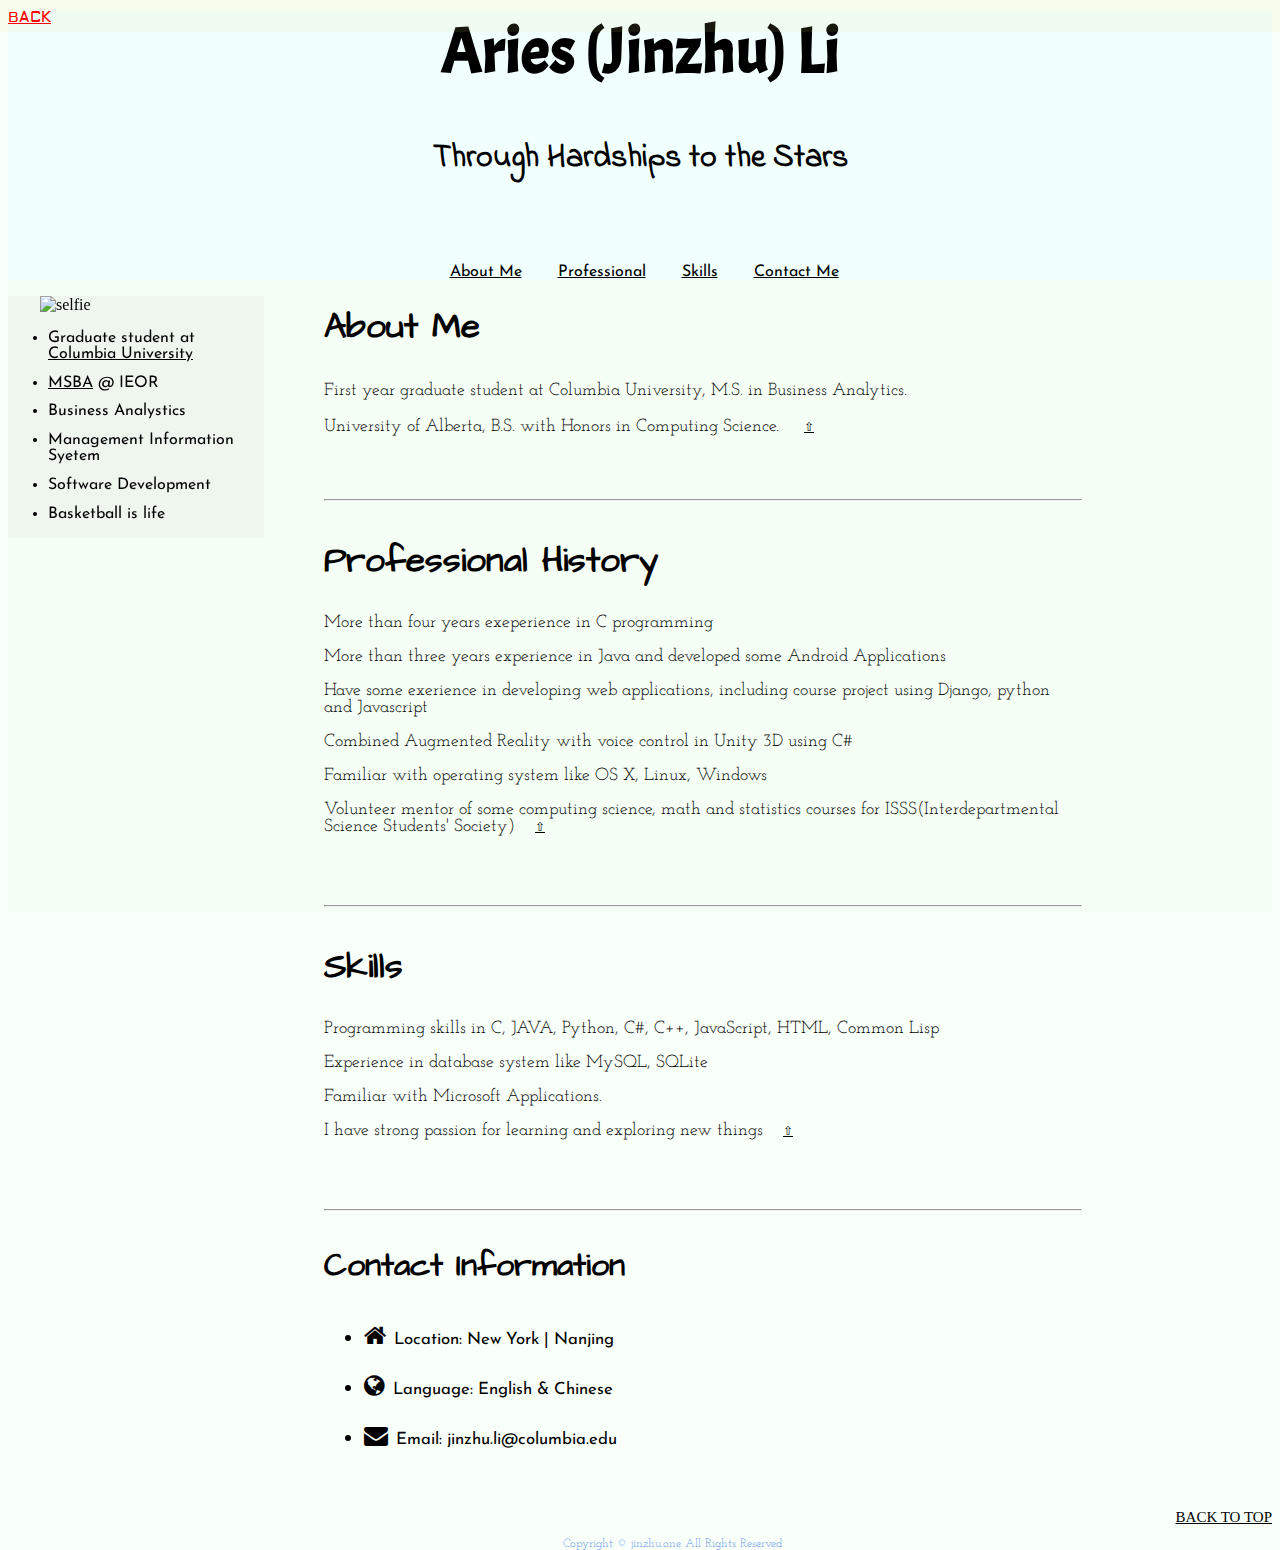
==== profile.html @ cb9e81c2 "Update profile.html" ====
<!DOCTYPE html>
<html>
  <head>
    <meta charset="utf-8">
    <meta http-equiv="X-UA-Compatible" content="IE=edge,chrome">
    <!-- add font-family Aldrich -->
    <link href="https://fonts.googleapis.com/css?family=Aldrich" rel="stylesheet">
    <!-- add some special icon
    reference from http://www.w3schools.com/icons/fontawesome_icons_intro.asp
    -->
    <meta name="viewport" content="width=device-width, initial-scale=1">
    <link rel="stylesheet" href="https://cdnjs.cloudflare.com/ajax/libs/font-awesome/4.7.0/css/font-awesome.min.css">
    <link href="https://fonts.googleapis.com/css?family=Acme|Indie+Flower|Josefin+Sans|Josefin+Slab:400,600,700|Architects+Daughter" rel="stylesheet">
    <title>About Me -- Aries (Jinzhu)</title>
    <!-- link html to css -->
    <link href="css/profile.css" type="text/css" rel="stylesheet">
  </head>

  <body>
    <div class="container">
    <div class="head">
      <header class="blender">
        <div class="goback">
          <a class="back" href="index.html">
            BACK
          </a>
        </div>
      </header>
      <header class="navi">
        <h1>Aries (Jinzhu) Li</h1>
        <h3>Through Hardships to the Stars</h3>
        <nav class="guide">
          <ul class="list">
            <li><a href="#m1">About Me</a></li>
            <li><a href="#m2">Professional</a></li>
            <li><a href="#m3">Skills</a></li>
            <li><a href="#m4">Contact Me</a></li>
          </ul>
        </nav>
      </header>
    </div>
    <div class="sidebar">
      <img src="image/self2.JPG" alt="selfie">
      <ul class="left">
        <li>Graduate student at <a href="https://www.columbia.edu/">Columbia University</a></li>
        <li><a href="https://msba.engineering.columbia.edu/">MSBA</a> @ IEOR</li>
        <li>Business Analystics</li>
        <li>Management Information Syetem</li>
        <li>Software Development</li>
        <li>Basketball is life</li>
      </ul>
    </div>
    <div class="detail">
      <div id="introduction">
        <h2 id="m1">About Me</h2>
        <p>First year graduate student at Columbia University, M.S. in Business Analytics. </br>
          University of Alberta, B.S. with Honors in Computing Science.  &nbsp;&nbsp;&nbsp;
           <!-- I'm interested in data analysis and data mining. &nbsp;&nbsp;&nbsp; -->
          <span><a href="#top">&#8679;</a></span>
        </p>
        <hr>
      </div>
      <div id="professional">
        <h2 id="m2">Professional History</h2>
        <p>More than four years exeperience in C programming</br></br>
          More than three years experience in Java and developed some Android Applications</br></br>
          Have some exerience in developing web applications, including course project using Django, python and Javascript</br></br>
          Combined Augmented Reality with voice control in Unity 3D using C#</br></br>
          Familiar with operating system like OS X, Linux, Windows</br></br>
          Volunteer mentor of some computing science, math and statistics courses for ISSS(Interdepartmental Science Students' Society)&nbsp;&nbsp;&nbsp;
          <span><a href="#top">&#8679;</a></span></br></br>
        </p>
        <hr>
      </div>
      <div id="skills">
        <h2 id="m3">Skills</h2>
        <p>Programming skills in C, JAVA, Python, C#, C++, JavaScript, HTML, Common Lisp</br></br>
          Experience in database system like MySQL, SQLite</br></br>
          <!-- I am good at data collection and data mining.</br></br> -->
          Familiar with Microsoft Applications.</br></br>
          I have strong passion for learning and exploring new things&nbsp;&nbsp;&nbsp;
          <span><a href="#top">&#8679;</a></span></br></br>
        </p>
        <hr>
      </div>
      <div id="contact">
        <h2 id="m4">Contact Information</h2>
        <ul class="contactInfo">
        <li>
          <i class="fa fa-home"></i>
          <span>Location: New York | Nanjing</span>
        </li>
        <li>
          <i class="fa fa-globe"></i>
          <span>Language: English & Chinese</span>
        </li>
        <li>
          <i class="fa fa-envelope"></i>
          <span>Email: jinzhu.li@columbia.edu</span>
        </li>
      </ul>
      </div>
      <div class="bottom">
        <a href="#top">BACK TO TOP</a>
      </div>
      <div class="footer">
          <div class="footer-content">
              <p>Copyright © jinzhu.one All Rights Reserved
              </p>
          </div>
      </div>
    </div>
  </div>
  </body>
</html>
---- css/profile.css ----
html, body {
  background-color: rgba(240,255,240,0.4);
  height: 100%;
}

h2 {
  font-size: 200%;
  font-family: 'Architects Daughter', cursive;
}

hr {
  margin-top: 3em;
}

a {
  color: #000000;
}

li {
  font-family: 'Josefin Sans', sans-serif;
}

p {
  font-family: 'Josefin Slab', serif;
}

.goback {
  text-align: left;
  padding-top: 0.5em;
  padding-left: 0.5em;
}

a.back {
  font-family: 'Aldrich';
  font-size: 15px;
  color: red;
  text-decoration: underline;
}

.bottom {
  position: relative;
  font-size: 15px;
  color: #00FFFF;
  text-align: right;
  margin-top: 3em;
}

i.material-icons {
  display: block;
  margin-bottom: 20px;
  padding: 0;
}

.blender {
  position: absolute;
  width: 100%;
  height: 2em;

  top: 0;
  left: 0;
  right: 0;

  background-color: rgba(240,230,140, 0.1);

  z-index: 1;
}

.navi {
  position: relative;;
  width: 100%;
  /*height: 100%;*/

  left: 0;
  right: 0;

  margin-top: -2em;;

  background-color: white;
  background-color: rgba(240, 255, 255, 0.8);

  /*z-index: -1;*/
}

h1, h3 {
  text-align: center;
}

h1 {
  font-size: 400%;
  font-family: 'Acme', sans-serif;
}

h3 {
  font-family: 'Indie Flower', cursive;
  font-size: 200%;
}

.list {
  text-align: center;
  margin-right: 4em;
  /*background-color: rgba(173, 216, 230,0.5);*/
}

.guide {
  padding-top: 2em;
}

.guide > * > li {
  display: inline-block;
  margin-left: 2em;
}

nav a:hover {
  background-color: GreenYellow;
}

img {
  max-width: 65%;
  max-height: 65%;
  position: relative;
  left: 2em;
}

.sidebar {
  float: left;
  position: fixed;
  background-color: rgba(211, 211, 211, 0.2);
  width: 20%;
  margin-bottom: 2em;
}

.sidebar > * > li {
  margin-bottom: 0.8em;
}

.sidebar a:hover {
  background-color: yellow;
}

ul.left {
  margin-top: 1em;
}

#introduction {
  position: relative;
  margin-left: 25%;;
  width: 60%;
  height: auto;
  line-height: 200%;
  font-size: 110%;
}

span {
  font-size: 70%;
}

#professional {
  position: relative;
  margin-top: 2em;
  margin-left: 25%;
  width: 60%;
  text-align: left;
  font-size: 110%;
}

#skills {
  position: relative;
  margin-top: 2em;
  margin-left: 25%;
  width: 60%;
  font-size: 110%;
}

#contact {
  position: relative;
  margin-top: 2em;
  margin-left: 25%;
  width: 60%;
}

#contact > * > li {
  font-size: 150%;
  line-height: 200%;
}

.footer {
  position: relative;
  text-align: center;
  width: 100%;
  left: 2em;
}

.footer-content p{
	color: #6495ED;
	font-size: 12px;
}

@media(max-width:550px) {
  .detail {
    font-size: 0.5em;
  }
  .sidebar {
    font-size: 0.5em;
  }
  .left {
    margin-left: -3em;
  }
}
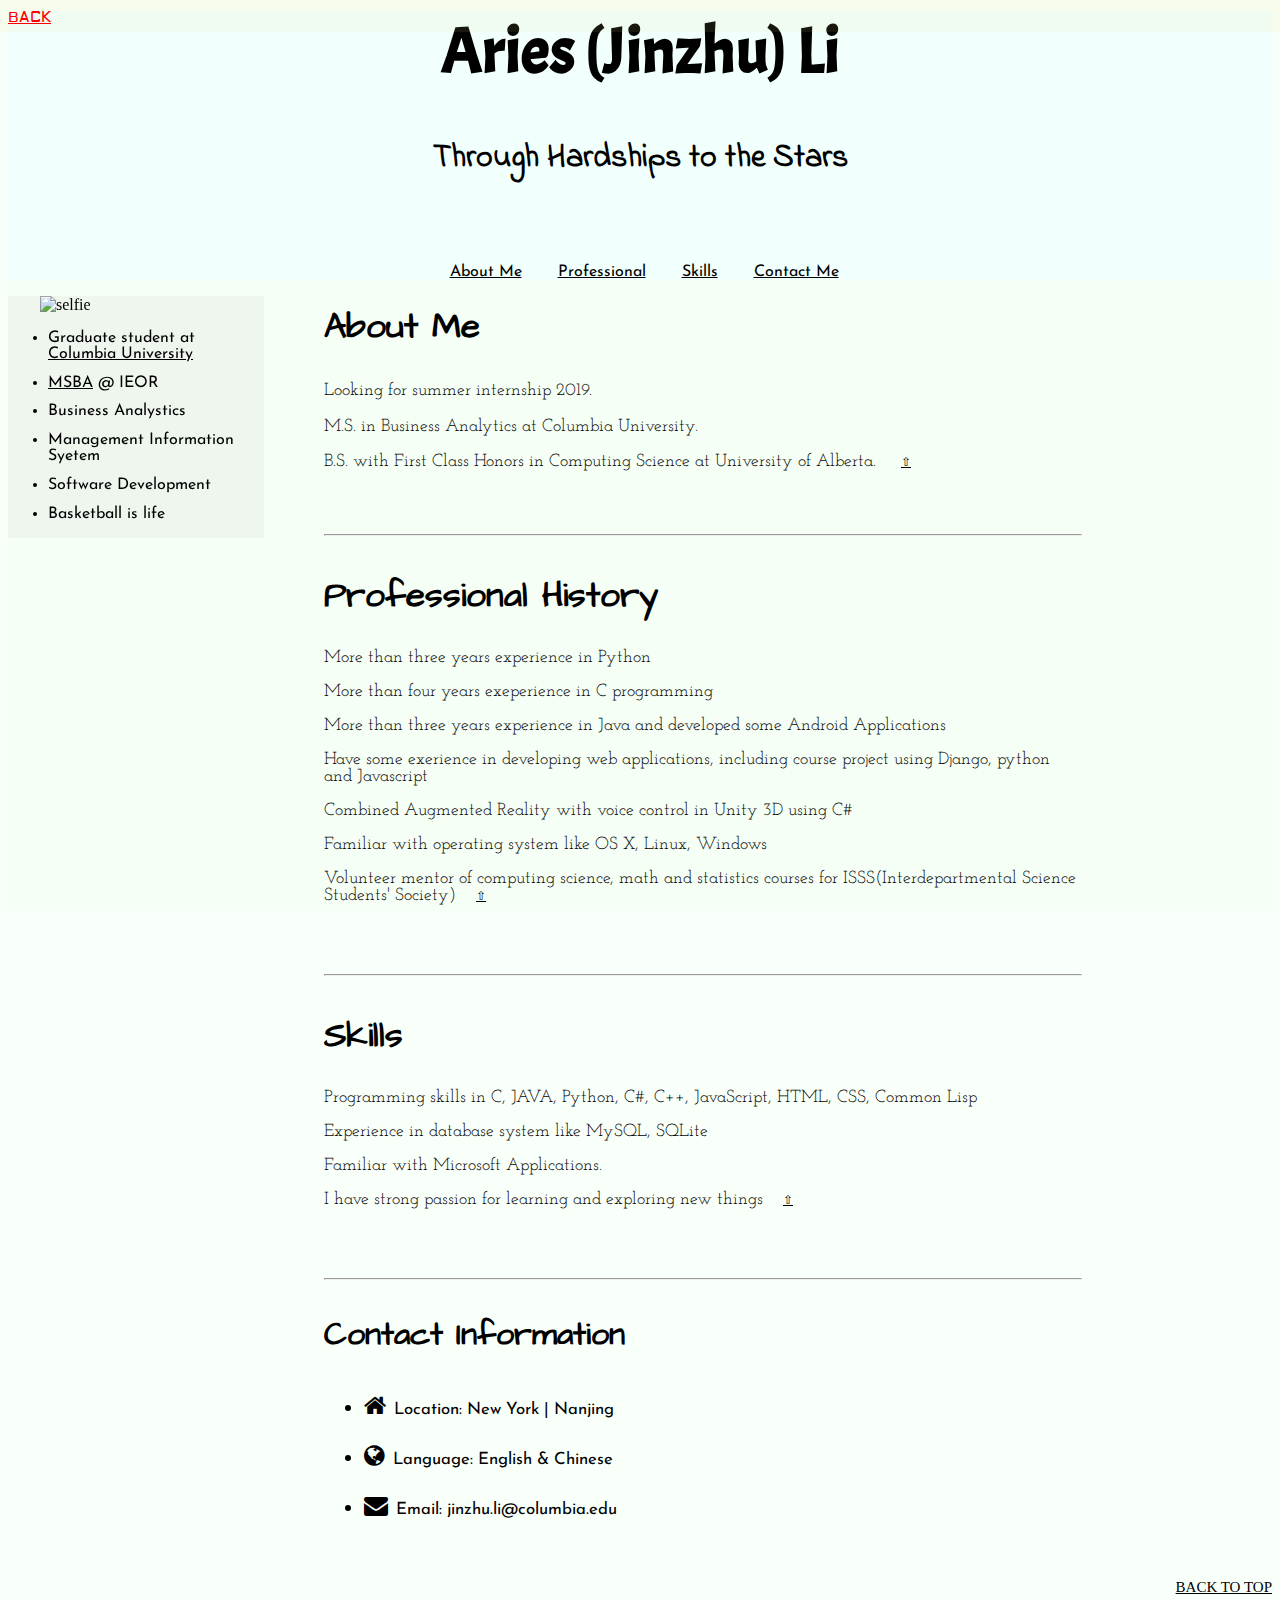
==== commit e930187d: "Update profile.html" ====
--- a/profile.html
+++ b/profile.html
@@ -53,8 +53,9 @@
     <div class="detail">
       <div id="introduction">
         <h2 id="m1">About Me</h2>
-        <p>First year graduate student at Columbia University, M.S. in Business Analytics. </br>
-          University of Alberta, B.S. with Honors in Computing Science.  &nbsp;&nbsp;&nbsp;
+        <p>Looking for summer internship 2019. </br>
+          M.S. in Business Analytics at Columbia University. </br>
+          B.S. with First Class Honors in Computing Science at University of Alberta.  &nbsp;&nbsp;&nbsp;
            <!-- I'm interested in data analysis and data mining. &nbsp;&nbsp;&nbsp; -->
           <span><a href="#top">&#8679;</a></span>
         </p>
@@ -62,19 +63,20 @@
       </div>
       <div id="professional">
         <h2 id="m2">Professional History</h2>
-        <p>More than four years exeperience in C programming</br></br>
+        <p>More than three years experience in Python</br></br>
+          More than four years exeperience in C programming</br></br>
           More than three years experience in Java and developed some Android Applications</br></br>
           Have some exerience in developing web applications, including course project using Django, python and Javascript</br></br>
           Combined Augmented Reality with voice control in Unity 3D using C#</br></br>
           Familiar with operating system like OS X, Linux, Windows</br></br>
-          Volunteer mentor of some computing science, math and statistics courses for ISSS(Interdepartmental Science Students' Society)&nbsp;&nbsp;&nbsp;
+          Volunteer mentor of computing science, math and statistics courses for ISSS(Interdepartmental Science Students' Society)&nbsp;&nbsp;&nbsp;
           <span><a href="#top">&#8679;</a></span></br></br>
         </p>
         <hr>
       </div>
       <div id="skills">
         <h2 id="m3">Skills</h2>
-        <p>Programming skills in C, JAVA, Python, C#, C++, JavaScript, HTML, Common Lisp</br></br>
+        <p>Programming skills in C, JAVA, Python, C#, C++, JavaScript, HTML, CSS, Common Lisp</br></br>
           Experience in database system like MySQL, SQLite</br></br>
           <!-- I am good at data collection and data mining.</br></br> -->
           Familiar with Microsoft Applications.</br></br>
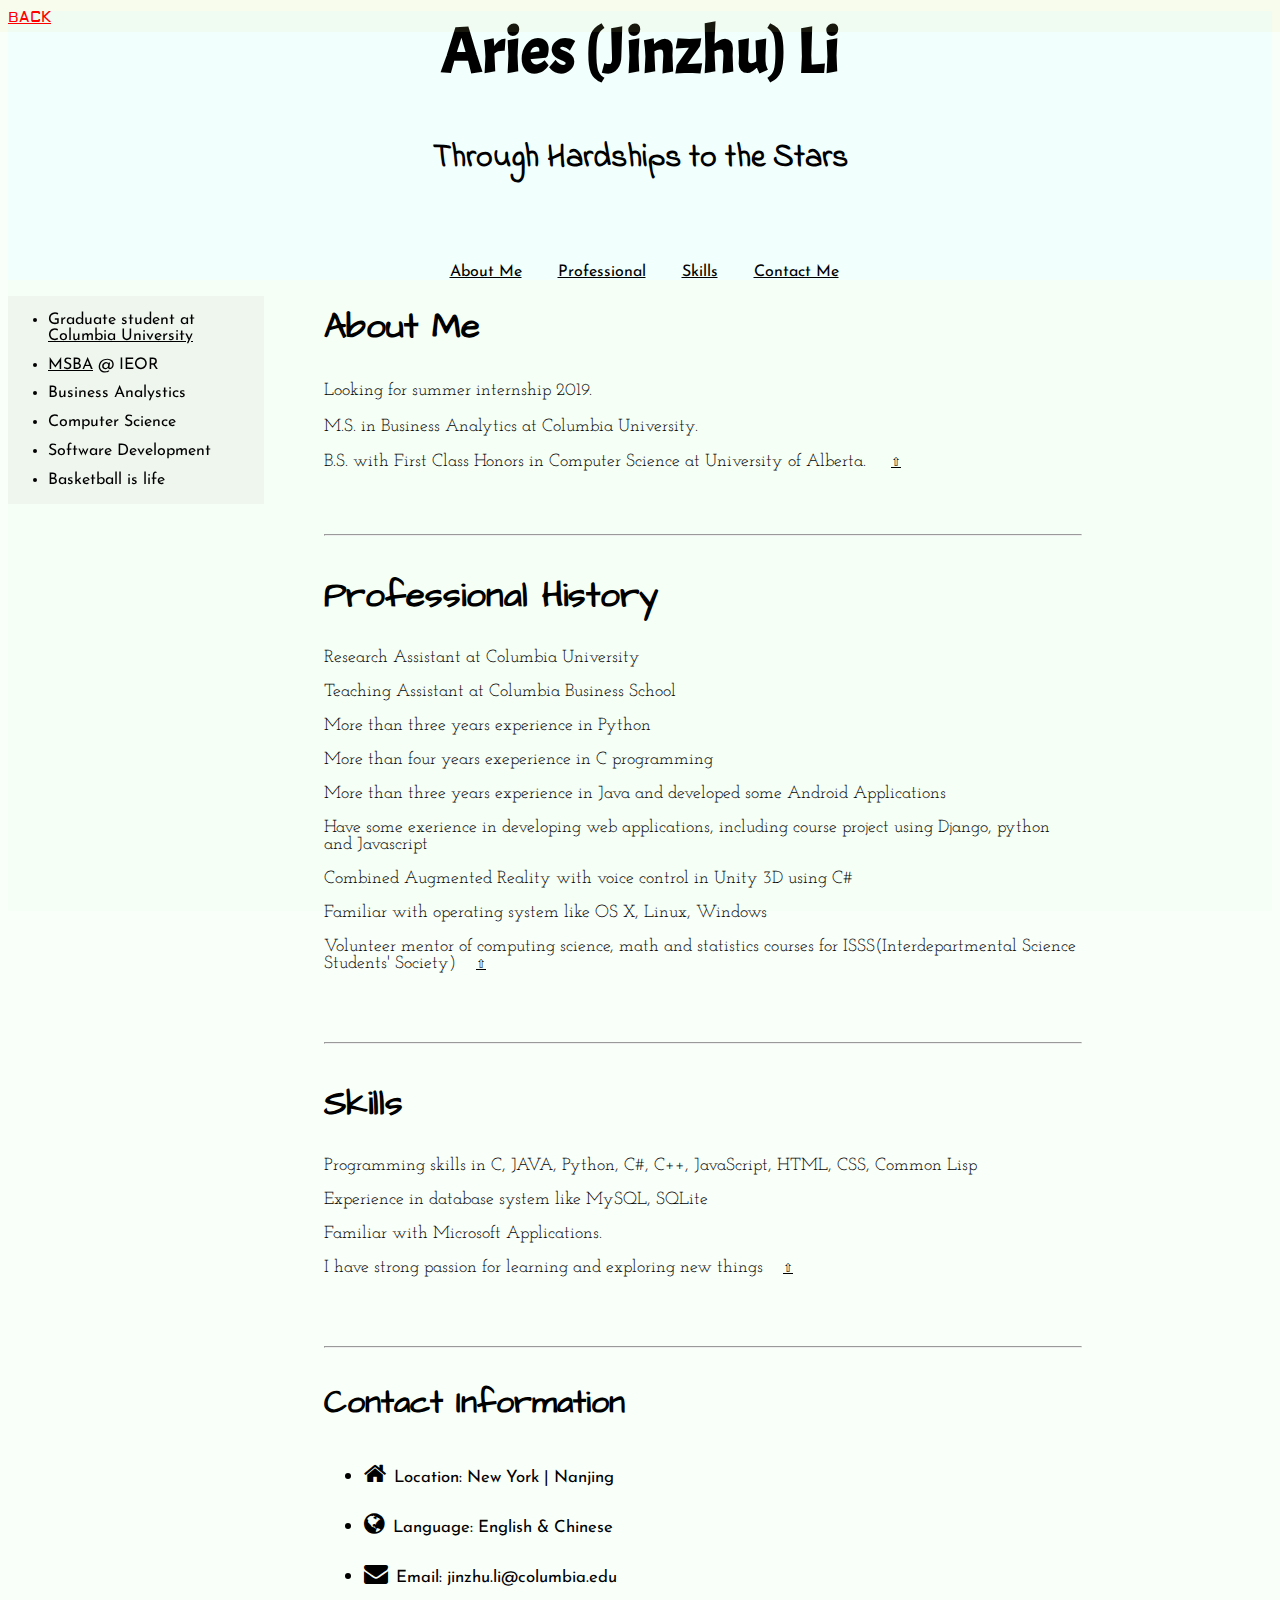
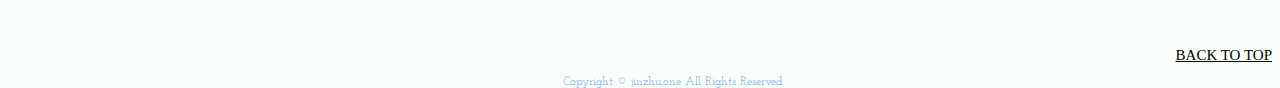
==== commit fa51adad: "update" ====
--- a/profile.html
+++ b/profile.html
@@ -40,12 +40,12 @@
       </header>
     </div>
     <div class="sidebar">
-      <img src="image/self2.JPG" alt="selfie">
+      <!-- <img src="image/self2.JPG" alt="selfie"> -->
       <ul class="left">
         <li>Graduate student at <a href="https://www.columbia.edu/">Columbia University</a></li>
         <li><a href="https://msba.engineering.columbia.edu/">MSBA</a> @ IEOR</li>
         <li>Business Analystics</li>
-        <li>Management Information Syetem</li>
+        <li>Computer Science</li>
         <li>Software Development</li>
         <li>Basketball is life</li>
       </ul>
@@ -55,7 +55,7 @@
         <h2 id="m1">About Me</h2>
         <p>Looking for summer internship 2019. </br>
           M.S. in Business Analytics at Columbia University. </br>
-          B.S. with First Class Honors in Computing Science at University of Alberta.  &nbsp;&nbsp;&nbsp;
+          B.S. with First Class Honors in Computer Science at University of Alberta.  &nbsp;&nbsp;&nbsp;
            <!-- I'm interested in data analysis and data mining. &nbsp;&nbsp;&nbsp; -->
           <span><a href="#top">&#8679;</a></span>
         </p>
@@ -63,7 +63,10 @@
       </div>
       <div id="professional">
         <h2 id="m2">Professional History</h2>
-        <p>More than three years experience in Python</br></br>
+        <p>
+          Research Assistant at Columbia University</br></br>
+          Teaching Assistant at Columbia Business School</br></br>
+        More than three years experience in Python</br></br>
           More than four years exeperience in C programming</br></br>
           More than three years experience in Java and developed some Android Applications</br></br>
           Have some exerience in developing web applications, including course project using Django, python and Javascript</br></br>
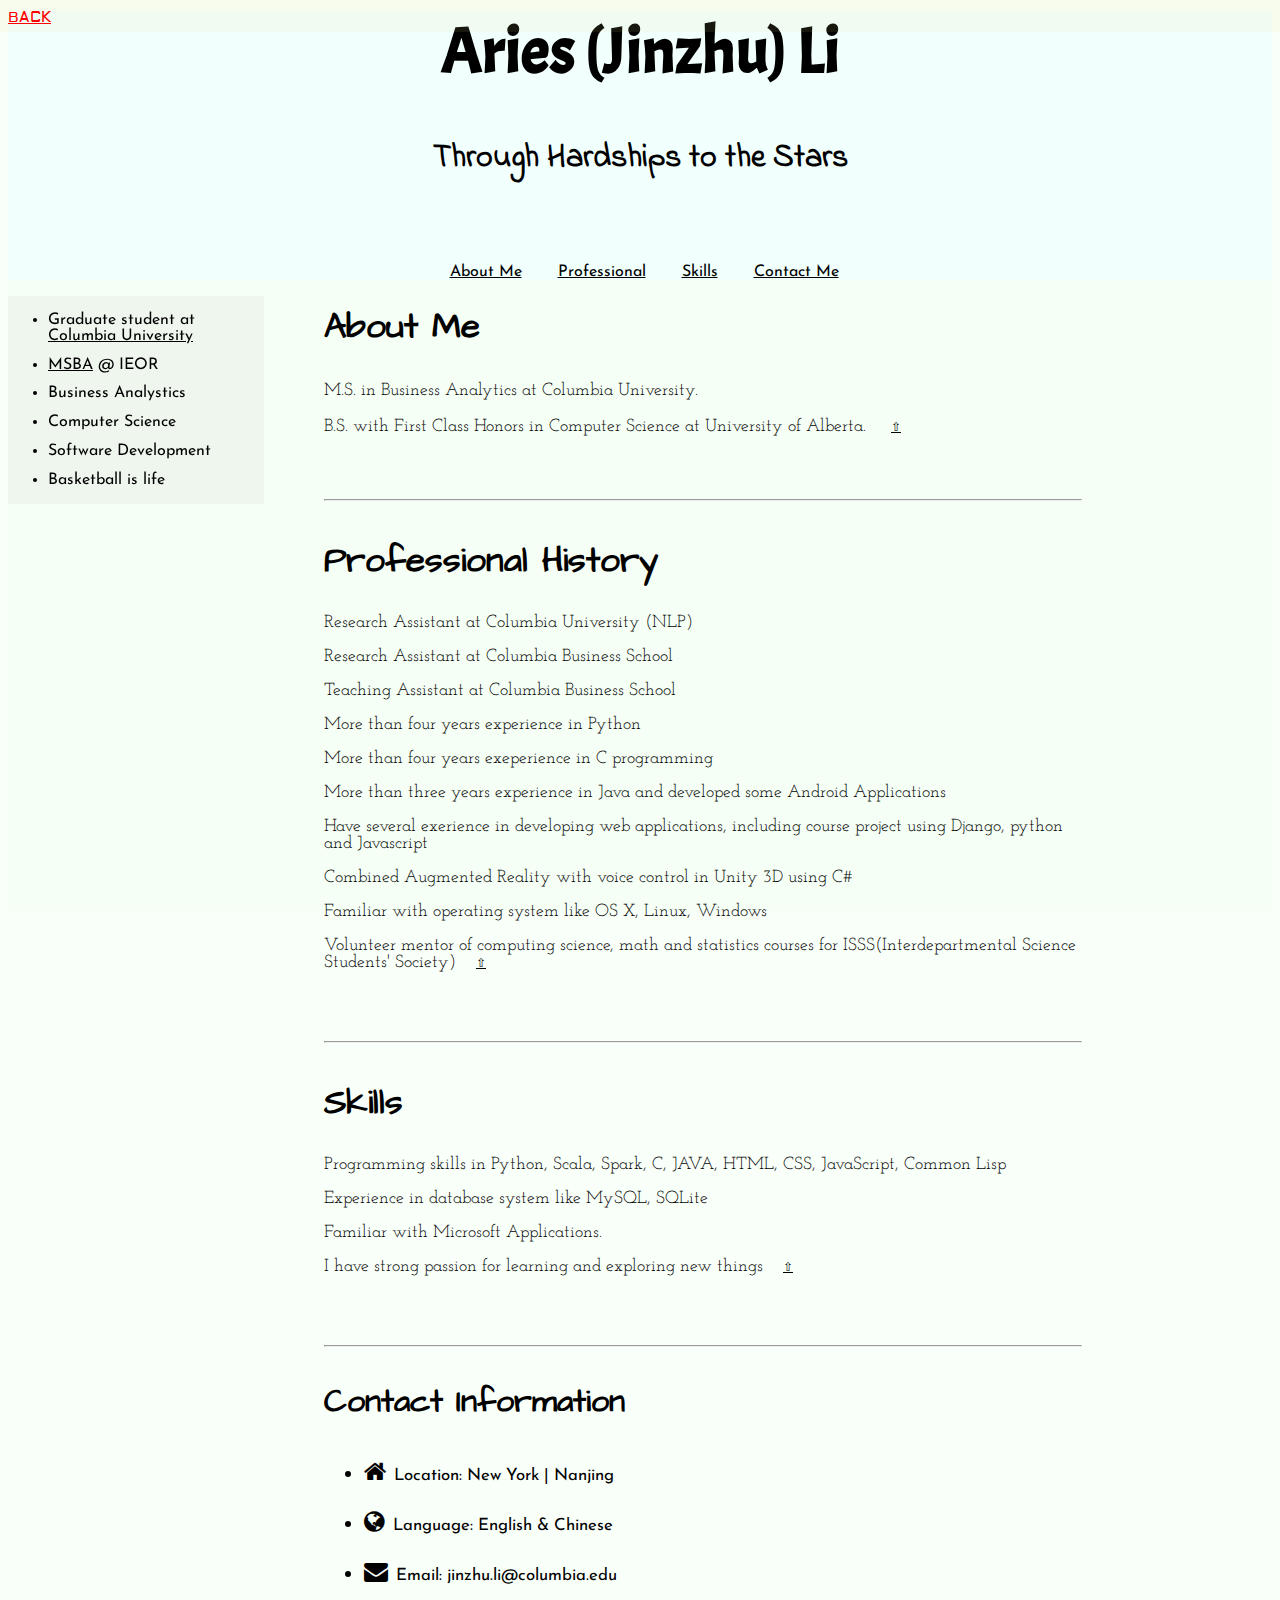
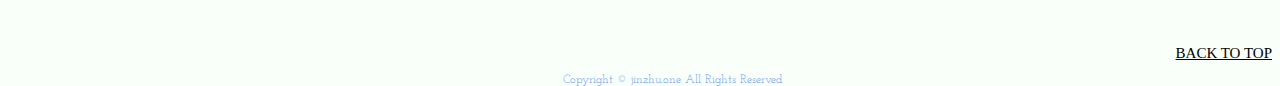
==== commit 526a77ed: "update profile" ====
--- a/profile.html
+++ b/profile.html
@@ -53,7 +53,7 @@
     <div class="detail">
       <div id="introduction">
         <h2 id="m1">About Me</h2>
-        <p>Looking for summer internship 2019. </br>
+        <p>
           M.S. in Business Analytics at Columbia University. </br>
           B.S. with First Class Honors in Computer Science at University of Alberta.  &nbsp;&nbsp;&nbsp;
            <!-- I'm interested in data analysis and data mining. &nbsp;&nbsp;&nbsp; -->
@@ -64,12 +64,13 @@
       <div id="professional">
         <h2 id="m2">Professional History</h2>
         <p>
-          Research Assistant at Columbia University</br></br>
+          Research Assistant at Columbia University (NLP)</br></br>
+          Research Assistant at Columbia Business School</br></br>
           Teaching Assistant at Columbia Business School</br></br>
-        More than three years experience in Python</br></br>
+          More than four years experience in Python</br></br>
           More than four years exeperience in C programming</br></br>
           More than three years experience in Java and developed some Android Applications</br></br>
-          Have some exerience in developing web applications, including course project using Django, python and Javascript</br></br>
+          Have several exerience in developing web applications, including course project using Django, python and Javascript</br></br>
           Combined Augmented Reality with voice control in Unity 3D using C#</br></br>
           Familiar with operating system like OS X, Linux, Windows</br></br>
           Volunteer mentor of computing science, math and statistics courses for ISSS(Interdepartmental Science Students' Society)&nbsp;&nbsp;&nbsp;
@@ -79,7 +80,7 @@
       </div>
       <div id="skills">
         <h2 id="m3">Skills</h2>
-        <p>Programming skills in C, JAVA, Python, C#, C++, JavaScript, HTML, CSS, Common Lisp</br></br>
+        <p>Programming skills in Python, Scala, Spark, C, JAVA, HTML, CSS, JavaScript, Common Lisp</br></br>
           Experience in database system like MySQL, SQLite</br></br>
           <!-- I am good at data collection and data mining.</br></br> -->
           Familiar with Microsoft Applications.</br></br>
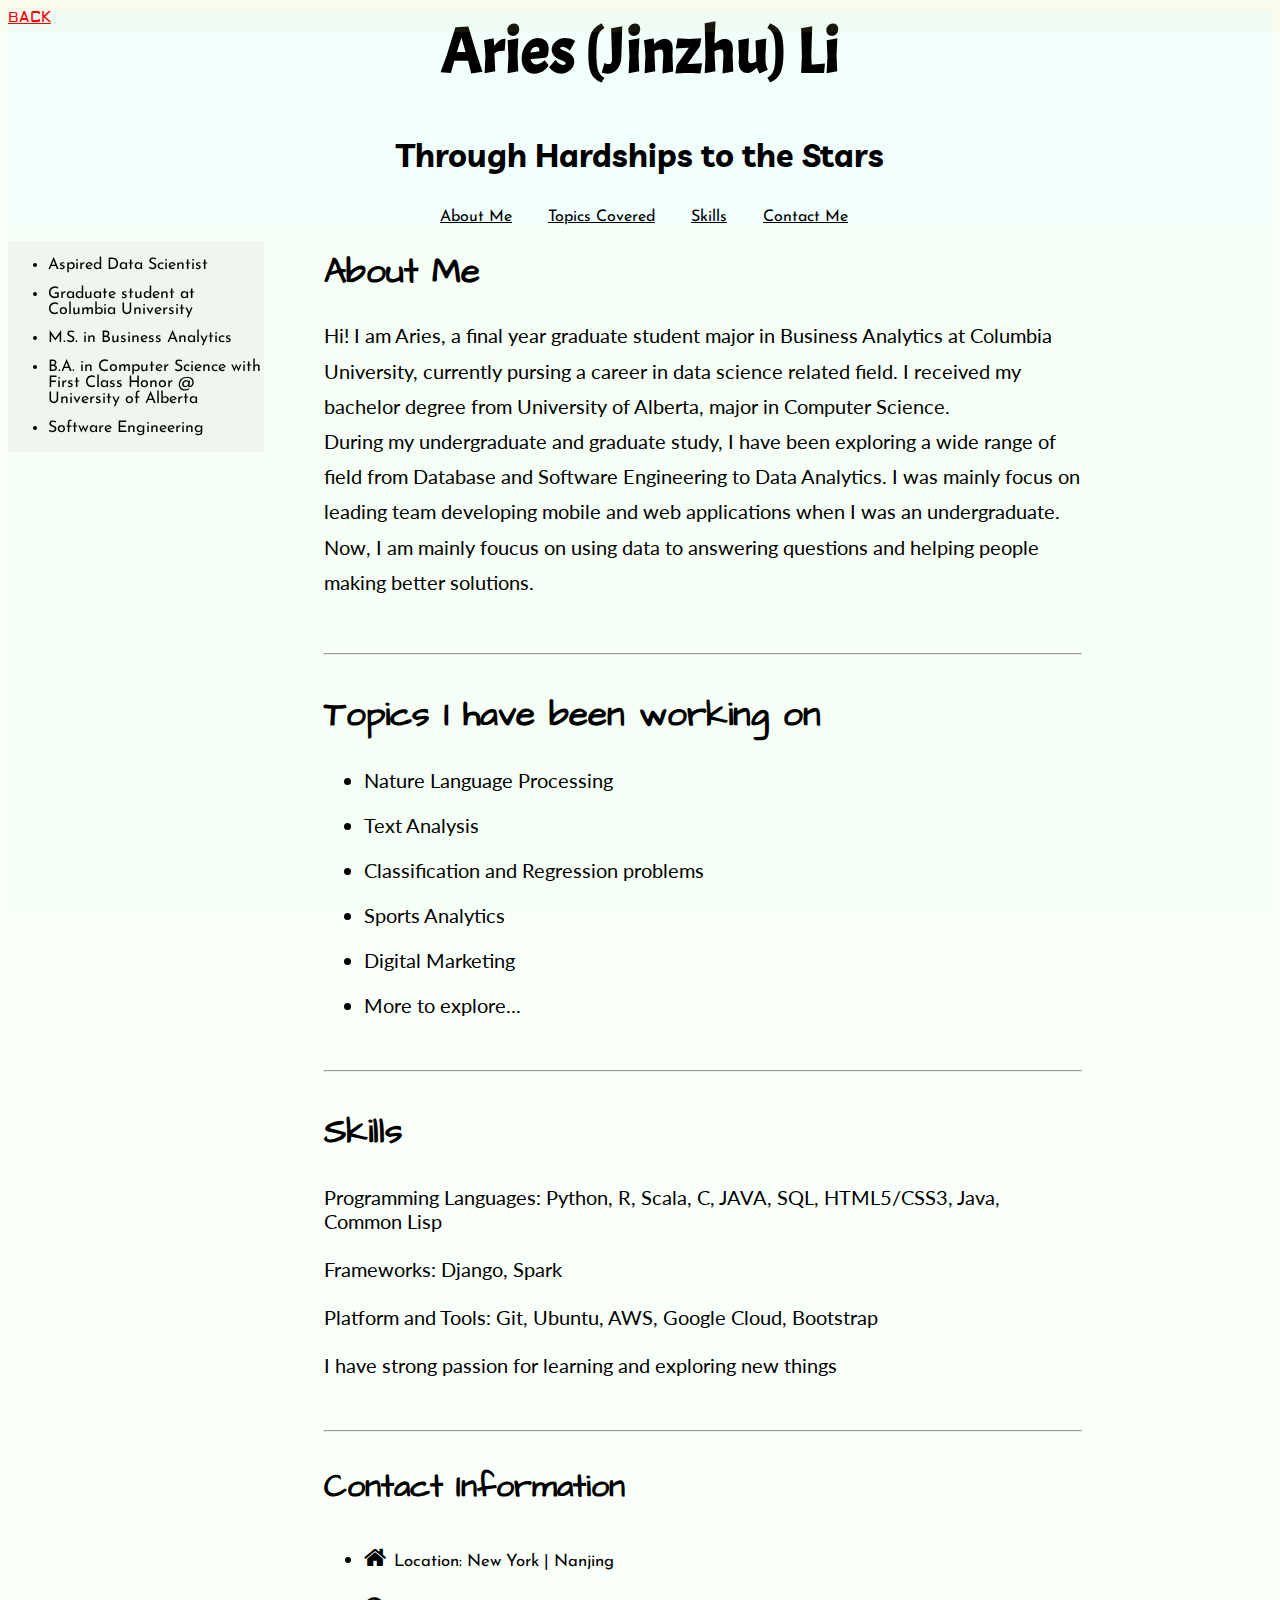
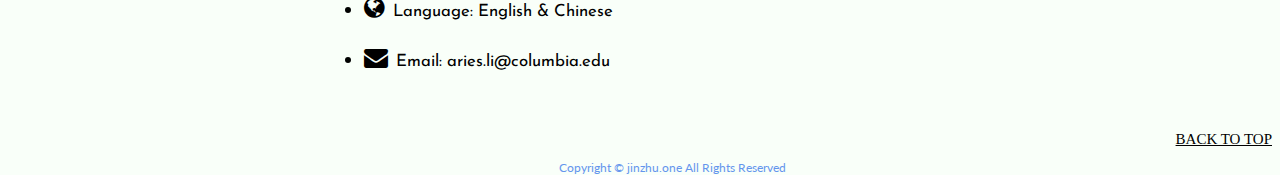
==== commit 2d73db5b: "update profile" ====
--- a/profile.html
+++ b/profile.html
@@ -11,6 +11,7 @@
     <meta name="viewport" content="width=device-width, initial-scale=1">
     <link rel="stylesheet" href="https://cdnjs.cloudflare.com/ajax/libs/font-awesome/4.7.0/css/font-awesome.min.css">
     <link href="https://fonts.googleapis.com/css?family=Acme|Indie+Flower|Josefin+Sans|Josefin+Slab:400,600,700|Architects+Daughter" rel="stylesheet">
+    <link href="https://fonts.googleapis.com/css?family=Lato|Livvic&display=swap" rel="stylesheet">
     <title>About Me -- Aries (Jinzhu)</title>
     <!-- link html to css -->
     <link href="css/profile.css" type="text/css" rel="stylesheet">
@@ -32,7 +33,7 @@
         <nav class="guide">
           <ul class="list">
             <li><a href="#m1">About Me</a></li>
-            <li><a href="#m2">Professional</a></li>
+            <li><a href="#m2">Topics Covered</a></li>
             <li><a href="#m3">Skills</a></li>
             <li><a href="#m4">Contact Me</a></li>
           </ul>
@@ -42,50 +43,49 @@
     <div class="sidebar">
       <!-- <img src="image/self2.JPG" alt="selfie"> -->
       <ul class="left">
-        <li>Graduate student at <a href="https://www.columbia.edu/">Columbia University</a></li>
-        <li><a href="https://msba.engineering.columbia.edu/">MSBA</a> @ IEOR</li>
-        <li>Business Analystics</li>
-        <li>Computer Science</li>
-        <li>Software Development</li>
-        <li>Basketball is life</li>
+        <li>Aspired Data Scientist</li>
+        <li>Graduate student at Columbia University</li>
+        <li>M.S. in Business Analytics</li>
+        <li>B.A. in Computer Science with First Class Honor @ University of Alberta</li>
+        <li>Software Engineering</li>
       </ul>
     </div>
     <div class="detail">
       <div id="introduction">
         <h2 id="m1">About Me</h2>
         <p>
-          M.S. in Business Analytics at Columbia University. </br>
-          B.S. with First Class Honors in Computer Science at University of Alberta.  &nbsp;&nbsp;&nbsp;
+          Hi! I am Aries, a final year graduate student major in Business Analytics at Columbia University, currently pursing a career in data science related field.
+          I received my bachelor degree from University of Alberta, major in Computer Science. </br>
+          During my undergraduate and graduate study, I have been exploring a wide range of field from Database and Software Engineering to Data Analytics. I was mainly focus on leading team developing mobile and web applications when I was an undergraduate. Now, I am mainly foucus on using data to answering questions and helping people making better solutions.
            <!-- I'm interested in data analysis and data mining. &nbsp;&nbsp;&nbsp; -->
-          <span><a href="#top">&#8679;</a></span>
+          <!-- <span><a href="#top">&#8679;</a></span> -->
         </p>
         <hr>
       </div>
       <div id="professional">
-        <h2 id="m2">Professional History</h2>
-        <p>
-          Research Assistant at Columbia University (NLP)</br></br>
-          Research Assistant at Columbia Business School</br></br>
-          Teaching Assistant at Columbia Business School</br></br>
-          More than four years experience in Python</br></br>
-          More than four years exeperience in C programming</br></br>
-          More than three years experience in Java and developed some Android Applications</br></br>
-          Have several exerience in developing web applications, including course project using Django, python and Javascript</br></br>
-          Combined Augmented Reality with voice control in Unity 3D using C#</br></br>
-          Familiar with operating system like OS X, Linux, Windows</br></br>
-          Volunteer mentor of computing science, math and statistics courses for ISSS(Interdepartmental Science Students' Society)&nbsp;&nbsp;&nbsp;
-          <span><a href="#top">&#8679;</a></span></br></br>
+        <h2 id="m2">Topics I have been working on</h2>
+        <p><ul>
+          <li class="topics">Nature Language Processing</li></br>
+          <li class="topics">Text Analysis</li></br>
+          <li class="topics">Classification and Regression problems</li></br>
+          <li class="topics">Sports Analytics</li></br>
+          <li class="topics">Digital Marketing</li></br>
+          <li class="topics">More to explore...</li>
+          <!-- &nbsp;&nbsp;&nbsp; -->
+          <!-- <span><a href="#top">&#8679;</a></span> -->
+
+        </ul>
         </p>
         <hr>
       </div>
       <div id="skills">
         <h2 id="m3">Skills</h2>
-        <p>Programming skills in Python, Scala, Spark, C, JAVA, HTML, CSS, JavaScript, Common Lisp</br></br>
-          Experience in database system like MySQL, SQLite</br></br>
+        <p>Programming Languages: Python, R, Scala, C, JAVA, SQL, HTML5/CSS3, Java, Common Lisp</br></br>
+          Frameworks: Django, Spark</br></br>
           <!-- I am good at data collection and data mining.</br></br> -->
-          Familiar with Microsoft Applications.</br></br>
+          Platform and Tools: Git, Ubuntu, AWS, Google Cloud, Bootstrap</br></br>
           I have strong passion for learning and exploring new things&nbsp;&nbsp;&nbsp;
-          <span><a href="#top">&#8679;</a></span></br></br>
+          <!-- <span><a href="#top">&#8679;</a></span> -->
         </p>
         <hr>
       </div>
@@ -102,7 +102,7 @@
         </li>
         <li>
           <i class="fa fa-envelope"></i>
-          <span>Email: jinzhu.li@columbia.edu</span>
+          <span>Email: aries.li@columbia.edu</span>
         </li>
       </ul>
       </div>
--- a/css/profile.css
+++ b/css/profile.css
@@ -21,7 +21,13 @@
 }
 
 p {
-  font-family: 'Josefin Slab', serif;
+  font-family: 'Lato', sans-serif;
+  font-size: 20px;
+}
+
+li.topics {
+  font-family: 'Lato', sans-serif;
+  font-size: 20px;
 }
 
 .goback {
@@ -73,7 +79,7 @@
   left: 0;
   right: 0;
 
-  margin-top: -2em;;
+  margin-top: -2em;
 
   background-color: white;
   background-color: rgba(240, 255, 255, 0.8);
@@ -91,7 +97,7 @@
 }
 
 h3 {
-  font-family: 'Indie Flower', cursive;
+  font-family: 'Livvic', sans-serif;
   font-size: 200%;
 }
 
@@ -102,7 +108,7 @@
 }
 
 .guide {
-  padding-top: 2em;
+  padding-top: -3em;
 }
 
 .guide > * > li {
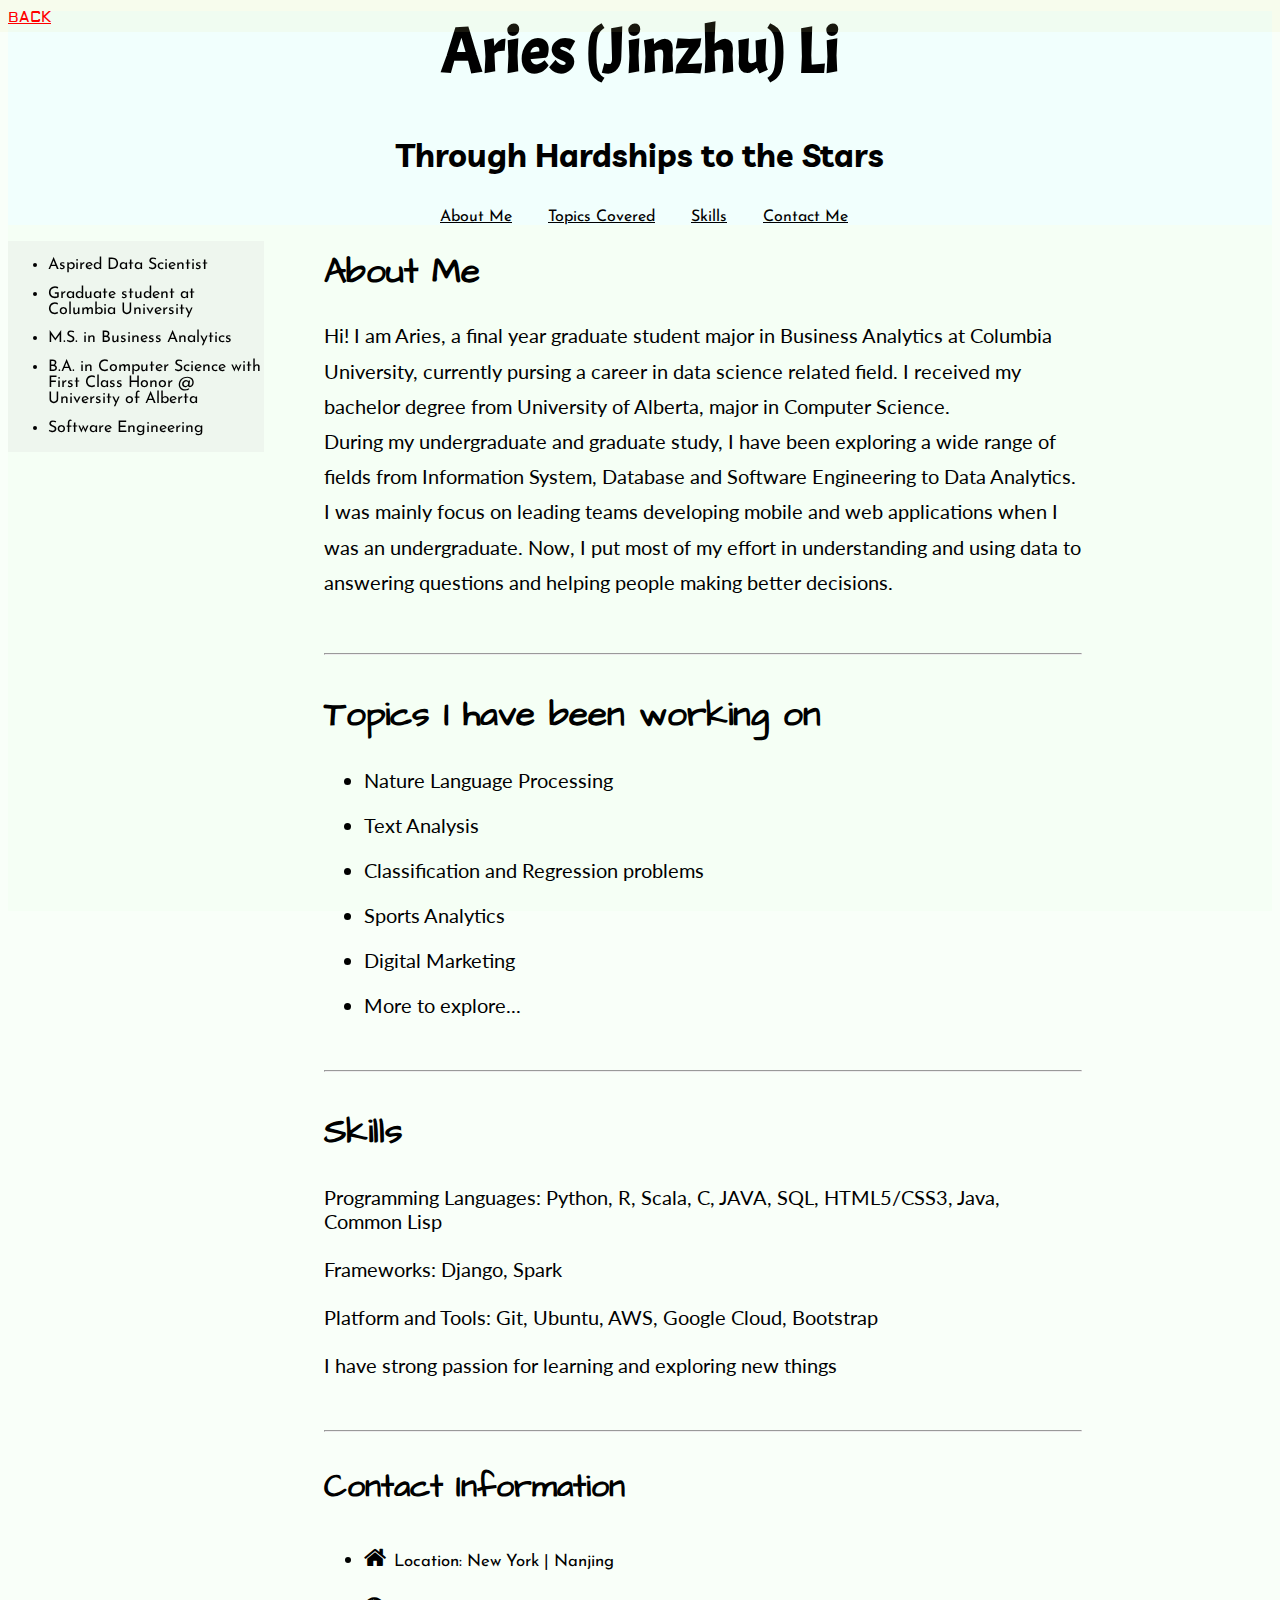
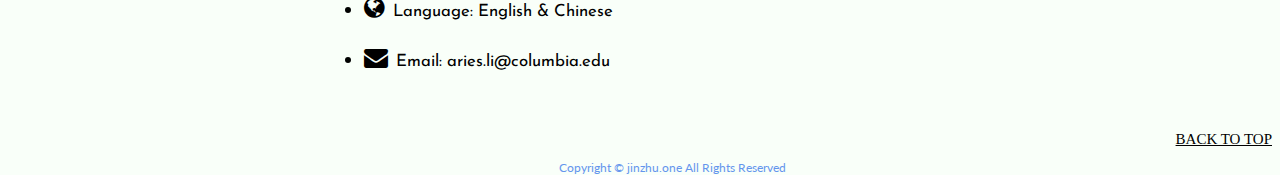
==== commit b9953f4a: "update profile" ====
--- a/profile.html
+++ b/profile.html
@@ -56,7 +56,7 @@
         <p>
           Hi! I am Aries, a final year graduate student major in Business Analytics at Columbia University, currently pursing a career in data science related field.
           I received my bachelor degree from University of Alberta, major in Computer Science. </br>
-          During my undergraduate and graduate study, I have been exploring a wide range of field from Database and Software Engineering to Data Analytics. I was mainly focus on leading team developing mobile and web applications when I was an undergraduate. Now, I am mainly foucus on using data to answering questions and helping people making better solutions.
+          During my undergraduate and graduate study, I have been exploring a wide range of fields from Information System, Database and Software Engineering to Data Analytics. I was mainly focus on leading teams developing mobile and web applications when I was an undergraduate. Now, I put most of my effort in understanding and using data to answering questions and helping people making better decisions.
            <!-- I'm interested in data analysis and data mining. &nbsp;&nbsp;&nbsp; -->
           <!-- <span><a href="#top">&#8679;</a></span> -->
         </p>
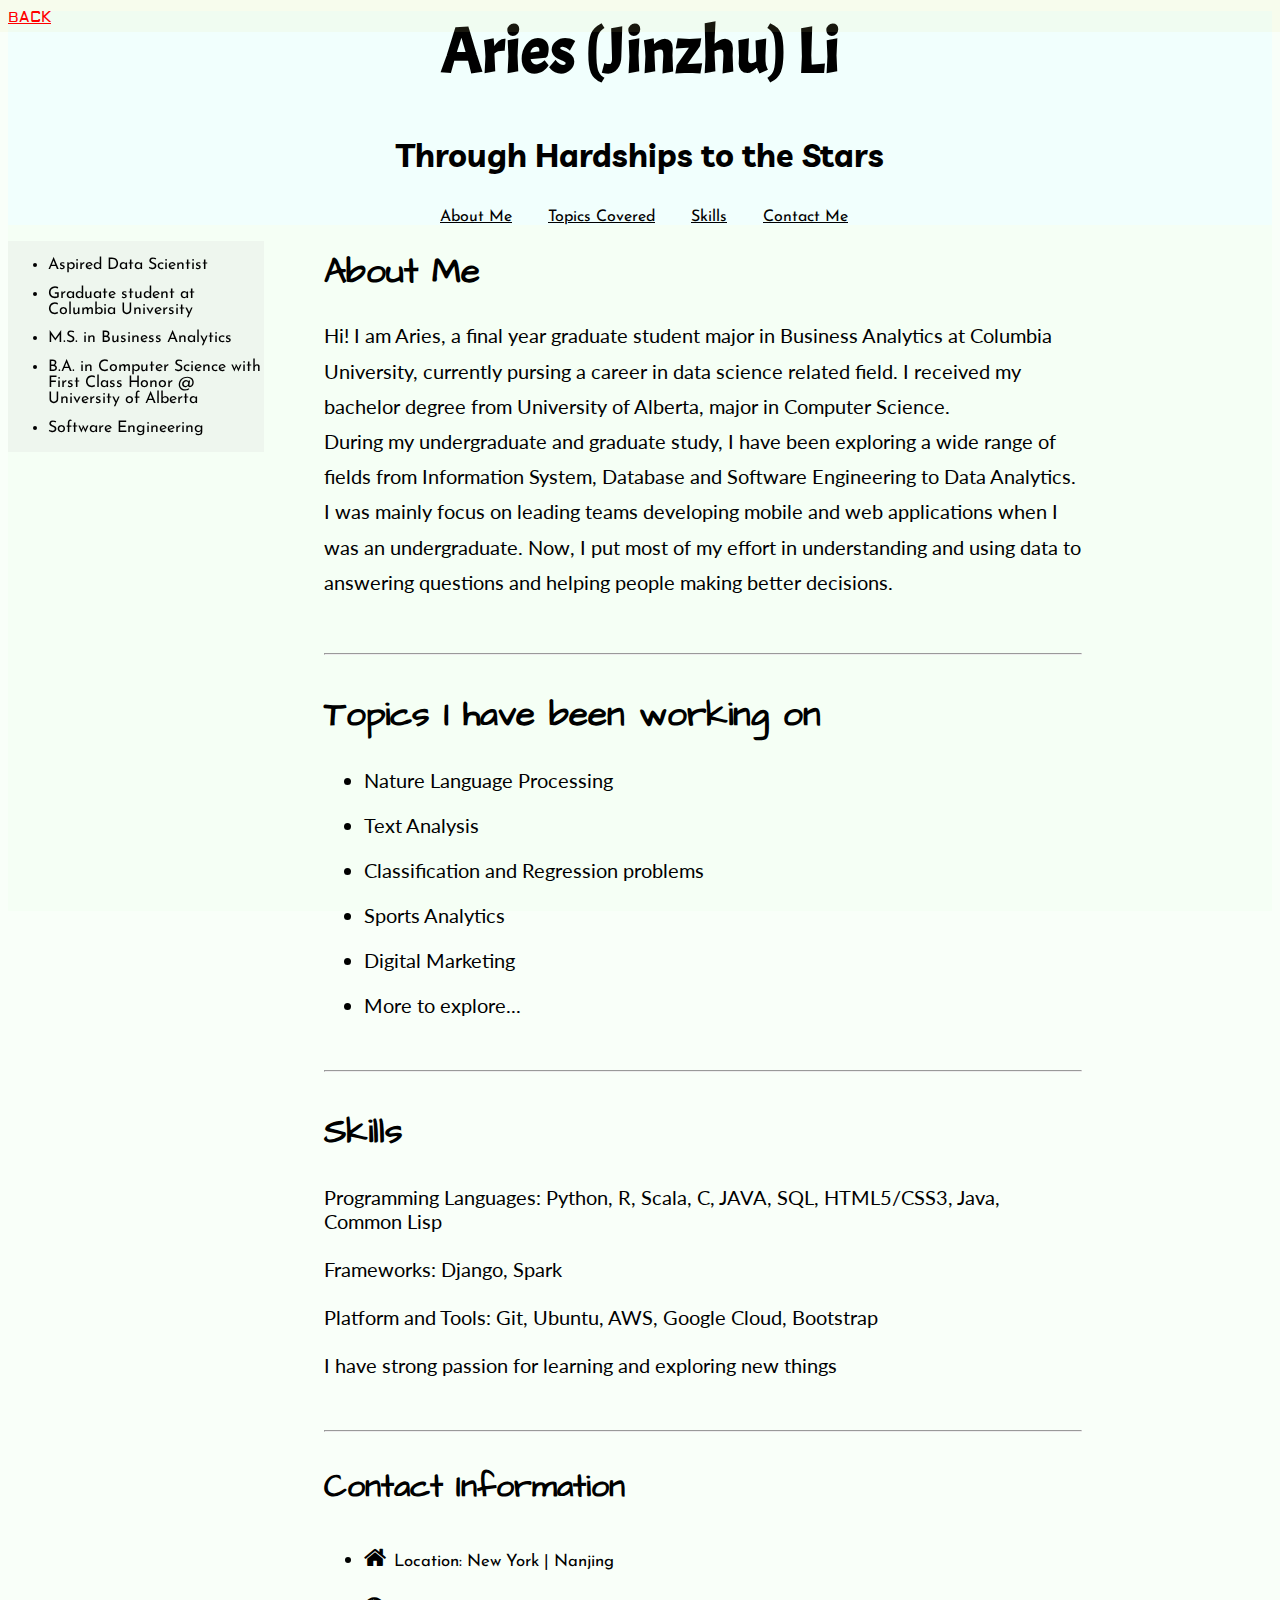
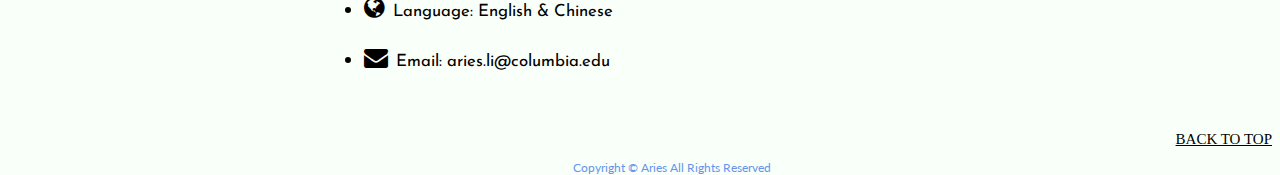
==== commit c08f0937: "update project" ====
--- a/profile.html
+++ b/profile.html
@@ -111,7 +111,7 @@
       </div>
       <div class="footer">
           <div class="footer-content">
-              <p>Copyright © jinzhu.one All Rights Reserved
+              <p>Copyright © Aries All Rights Reserved
               </p>
           </div>
       </div>
--- a/css/profile.css
+++ b/css/profile.css
@@ -123,8 +123,8 @@
 img {
   max-width: 65%;
   max-height: 65%;
-  position: relative;
-  left: 2em;
+  /*position: relative;
+  left: 2em;*/
 }
 
 .sidebar {
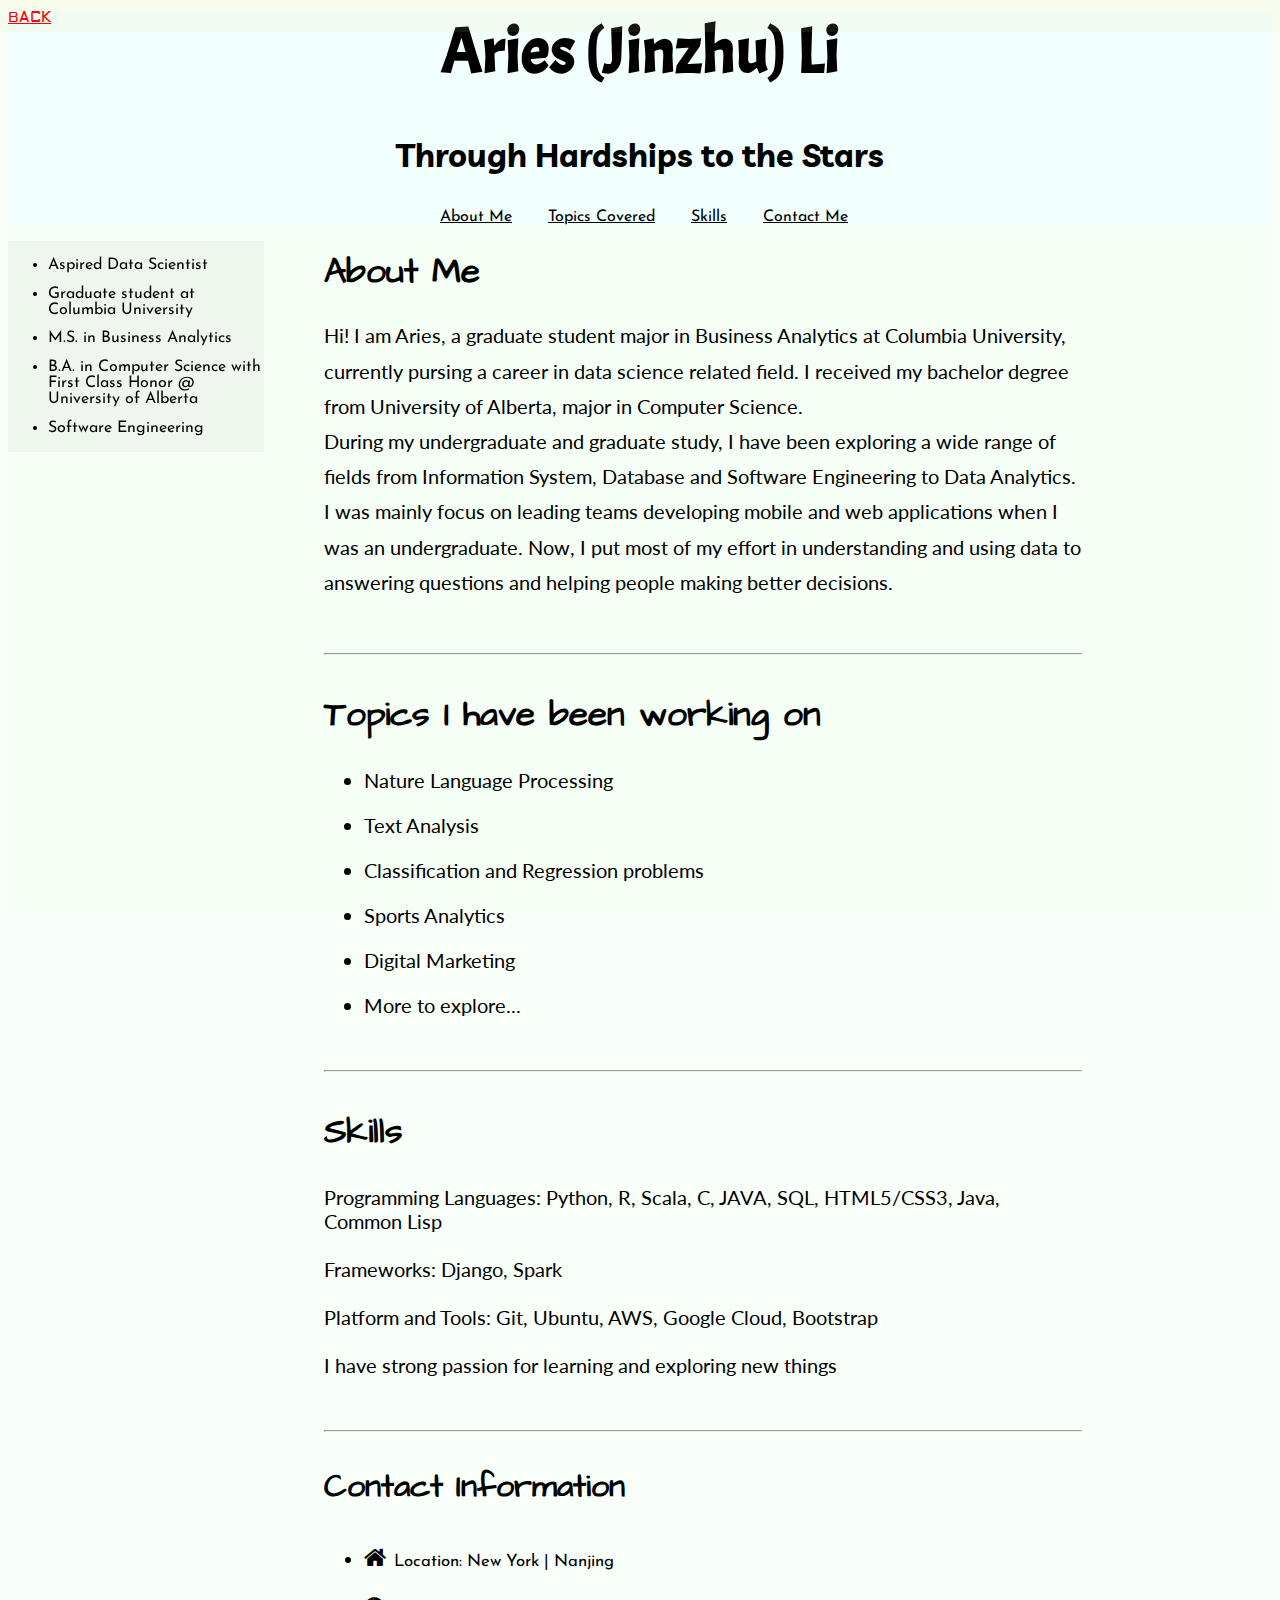
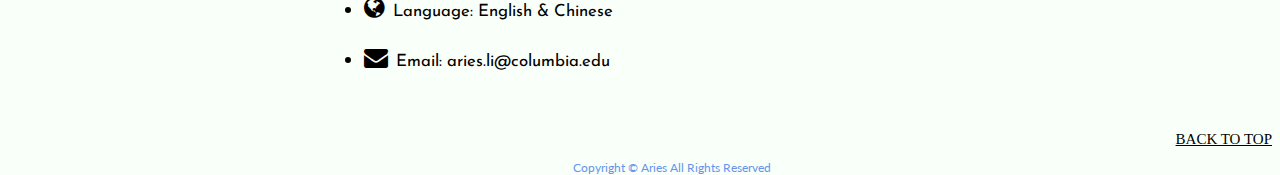
==== commit 2b719df7: "update profile" ====
--- a/profile.html
+++ b/profile.html
@@ -54,7 +54,7 @@
       <div id="introduction">
         <h2 id="m1">About Me</h2>
         <p>
-          Hi! I am Aries, a final year graduate student major in Business Analytics at Columbia University, currently pursing a career in data science related field.
+          Hi! I am Aries, a graduate student major in Business Analytics at Columbia University, currently pursing a career in data science related field.
           I received my bachelor degree from University of Alberta, major in Computer Science. </br>
           During my undergraduate and graduate study, I have been exploring a wide range of fields from Information System, Database and Software Engineering to Data Analytics. I was mainly focus on leading teams developing mobile and web applications when I was an undergraduate. Now, I put most of my effort in understanding and using data to answering questions and helping people making better decisions.
            <!-- I'm interested in data analysis and data mining. &nbsp;&nbsp;&nbsp; -->
